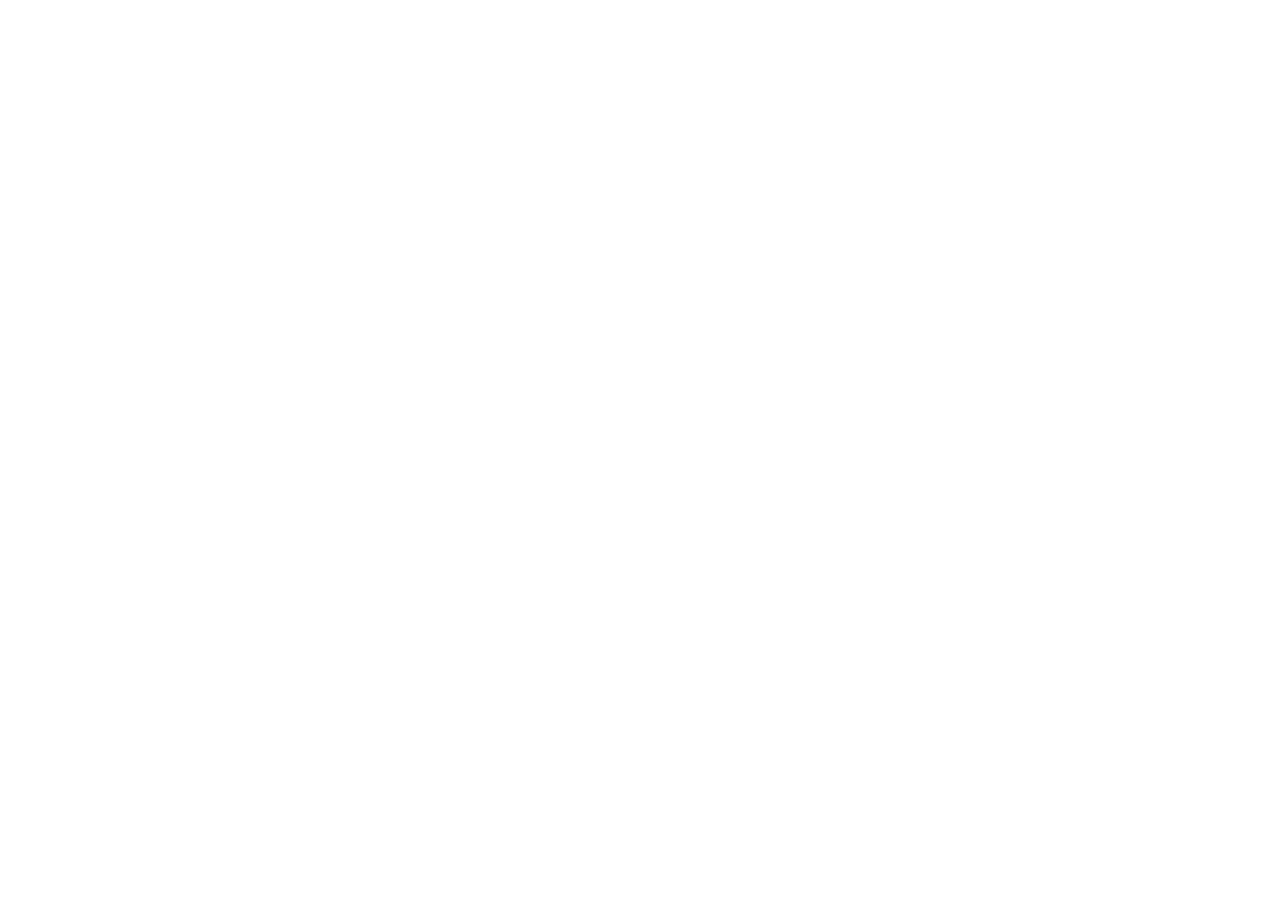
==== index.html @ 3ac26f2f "Initial version" ====
<!doctype html>
<!--
Copyright (c) 2015 The Polymer Project Authors. All rights reserved.
This code may only be used under the BSD style license found at http://polymer.github.io/LICENSE
The complete set of authors may be found at http://polymer.github.io/AUTHORS
The complete set of contributors may be found at http://polymer.github.io/CONTRIBUTORS
Code distributed by Google as part of the polymer project is also
subject to an additional IP rights grant found at http://polymer.github.io/PATENTS
-->
<html>
<head>

  <title>iron-ajax</title>
  <meta charset="utf-8">
  <meta name="viewport" content="width=device-width, initial-scale=1.0">

  <script src="../webcomponentsjs/webcomponents-lite.js"></script>
  <link rel="import" href="../iron-component-page/iron-component-page.html">

</head>
<body>

  <iron-component-page></iron-component-page>

</body>
</html>
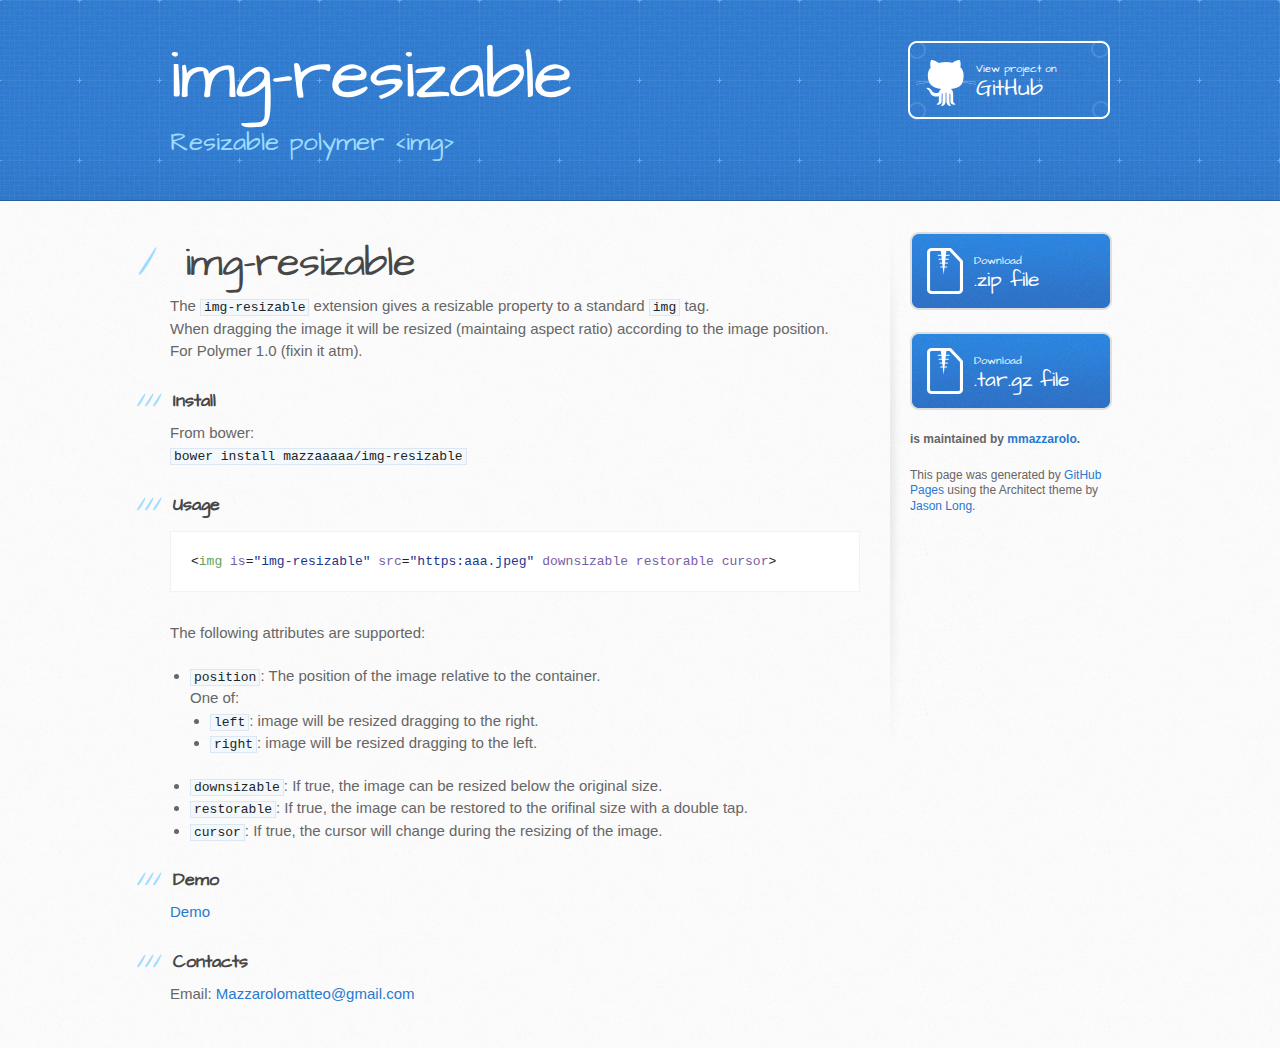
==== commit 85fc6d7c: "Create gh-pages branch via GitHub" ====
--- a/index.html
+++ b/index.html
@@ -1,26 +1,104 @@
-<!doctype html>
-<!--
-Copyright (c) 2015 The Polymer Project Authors. All rights reserved.
-This code may only be used under the BSD style license found at http://polymer.github.io/LICENSE
-The complete set of authors may be found at http://polymer.github.io/AUTHORS
-The complete set of contributors may be found at http://polymer.github.io/CONTRIBUTORS
-Code distributed by Google as part of the polymer project is also
-subject to an additional IP rights grant found at http://polymer.github.io/PATENTS
--->
+<!DOCTYPE html>
 <html>
-<head>
+  <head>
+    <meta charset='utf-8'>
+    <meta http-equiv="X-UA-Compatible" content="chrome=1">
+    <meta name="viewport" content="width=device-width, initial-scale=1, maximum-scale=1">
+    <link href='https://fonts.googleapis.com/css?family=Architects+Daughter' rel='stylesheet' type='text/css'>
+    <link rel="stylesheet" type="text/css" href="stylesheets/stylesheet.css" media="screen">
+    <link rel="stylesheet" type="text/css" href="stylesheets/github-light.css" media="screen">
+    <link rel="stylesheet" type="text/css" href="stylesheets/print.css" media="print">
 
-  <title>iron-ajax</title>
-  <meta charset="utf-8">
-  <meta name="viewport" content="width=device-width, initial-scale=1.0">
+    <!--[if lt IE 9]>
+    <script src="//html5shiv.googlecode.com/svn/trunk/html5.js"></script>
+    <![endif]-->
 
-  <script src="../webcomponentsjs/webcomponents-lite.js"></script>
-  <link rel="import" href="../iron-component-page/iron-component-page.html">
+    <title>img-resizable by mmazzarolo</title>
+  </head>
 
-</head>
-<body>
+  <body>
+    <header>
+      <div class="inner">
+        <h1>img-resizable</h1>
+        <h2>Resizable polymer &lt;img&gt;</h2>
+        <a href="https://github.com/mmazzarolo/img-resizable" class="button"><small>View project on</small> GitHub</a>
+      </div>
+    </header>
 
-  <iron-component-page></iron-component-page>
+    <div id="content-wrapper">
+      <div class="inner clearfix">
+        <section id="main-content">
+          <h1>
+<a id="img-resizable" class="anchor" href="#img-resizable" aria-hidden="true"><span class="octicon octicon-link"></span></a>img-resizable</h1>
 
-</body>
+<p>The <code>img-resizable</code> extension gives a resizable property to a standard <code>img</code> tag.<br>
+When dragging the image it will be resized (maintaing aspect ratio) according to the image position.<br>
+For Polymer 1.0 (fixin it atm).      </p>
+
+<h3>
+<a id="install" class="anchor" href="#install" aria-hidden="true"><span class="octicon octicon-link"></span></a>Install</h3>
+
+<p>From bower:<br>
+<code>bower install mazzaaaaa/img-resizable</code></p>
+
+<h3>
+<a id="usage" class="anchor" href="#usage" aria-hidden="true"><span class="octicon octicon-link"></span></a>Usage</h3>
+
+<div class="highlight highlight-html"><pre>&lt;<span class="pl-ent">img</span> <span class="pl-e">is</span>=<span class="pl-s"><span class="pl-pds">"</span>img-resizable<span class="pl-pds">"</span></span> <span class="pl-e">src</span>=<span class="pl-s"><span class="pl-pds">"</span>https:aaa.jpeg<span class="pl-pds">"</span></span> <span class="pl-e">downsizable</span> <span class="pl-e">restorable</span> <span class="pl-e">cursor</span>&gt;</pre></div>
+
+<p>The following attributes are supported:     </p>
+
+<ul>
+<li>
+<code>position</code>: The position of the image relative to the container.<br>
+One of:<br>
+
+<ul>
+<li>
+<code>left</code>: image will be resized dragging to the right.<br>
+</li>
+<li>
+<code>right</code>: image will be resized dragging to the left.<br>
+</li>
+</ul>
+</li>
+<li>
+<code>downsizable</code>: If true, the image can be resized below the original size.<br>
+</li>
+<li>
+<code>restorable</code>: If true, the image can be restored to the orifinal size with a double tap.</li>
+<li>
+<code>cursor</code>: If true, the cursor will change during the resizing of the image.</li>
+</ul>
+
+<h3>
+<a id="demo" class="anchor" href="#demo" aria-hidden="true"><span class="octicon octicon-link"></span></a>Demo</h3>
+
+<p><a href="http://mazzarolomatteo.com/polymer/img-resizable-demo/">Demo</a>  </p>
+
+<h3>
+<a id="contacts" class="anchor" href="#contacts" aria-hidden="true"><span class="octicon octicon-link"></span></a>Contacts</h3>
+
+<p>Email: <a href="mailto:Mazzarolomatteo@gmail.com">Mazzarolomatteo@gmail.com</a></p>
+        </section>
+
+        <aside id="sidebar">
+          <a href="https://github.com/mmazzarolo/img-resizable/zipball/master" class="button">
+            <small>Download</small>
+            .zip file
+          </a>
+          <a href="https://github.com/mmazzarolo/img-resizable/tarball/master" class="button">
+            <small>Download</small>
+            .tar.gz file
+          </a>
+
+          <p class="repo-owner"><a href="https://github.com/mmazzarolo/img-resizable"></a> is maintained by <a href="https://github.com/mmazzarolo">mmazzarolo</a>.</p>
+
+          <p>This page was generated by <a href="https://pages.github.com">GitHub Pages</a> using the Architect theme by <a href="https://twitter.com/jasonlong">Jason Long</a>.</p>
+        </aside>
+      </div>
+    </div>
+
+  
+  </body>
 </html>
--- a/stylesheets/stylesheet.css
+++ b/stylesheets/stylesheet.css
@@ -0,0 +1,881 @@
+/*! normalize.css v3.0.2 | MIT License | git.io/normalize */
+
+/**
+ * 1. Set default font family to sans-serif.
+ * 2. Prevent iOS text size adjust after orientation change, without disabling
+ *    user zoom.
+ */
+
+html {
+  font-family: sans-serif; /* 1 */
+  -webkit-text-size-adjust: 100%; /* 2 */
+  -ms-text-size-adjust: 100%; /* 2 */
+}
+
+/**
+ * Remove default margin.
+ */
+
+body {
+  margin: 0;
+}
+
+/* HTML5 display definitions
+   ========================================================================== */
+
+/**
+ * Correct `block` display not defined for any HTML5 element in IE 8/9.
+ * Correct `block` display not defined for `details` or `summary` in IE 10/11
+ * and Firefox.
+ * Correct `block` display not defined for `main` in IE 11.
+ */
+
+article,
+aside,
+details,
+figcaption,
+figure,
+footer,
+header,
+hgroup,
+main,
+menu,
+nav,
+section,
+summary {
+  display: block;
+}
+
+/**
+ * 1. Correct `inline-block` display not defined in IE 8/9.
+ * 2. Normalize vertical alignment of `progress` in Chrome, Firefox, and Opera.
+ */
+
+audio,
+canvas,
+progress,
+video {
+  display: inline-block; /* 1 */
+  vertical-align: baseline; /* 2 */
+}
+
+/**
+ * Prevent modern browsers from displaying `audio` without controls.
+ * Remove excess height in iOS 5 devices.
+ */
+
+audio:not([controls]) {
+  display: none;
+  height: 0;
+}
+
+/**
+ * Address `[hidden]` styling not present in IE 8/9/10.
+ * Hide the `template` element in IE 8/9/11, Safari, and Firefox < 22.
+ */
+
+[hidden],
+template {
+  display: none;
+}
+
+/* Links
+   ========================================================================== */
+
+/**
+ * Remove the gray background color from active links in IE 10.
+ */
+
+a {
+  background-color: transparent;
+}
+
+/**
+ * Improve readability when focused and also mouse hovered in all browsers.
+ */
+
+a:active,
+a:hover {
+  outline: 0;
+}
+
+/* Text-level semantics
+   ========================================================================== */
+
+/**
+ * Address styling not present in IE 8/9/10/11, Safari, and Chrome.
+ */
+
+abbr[title] {
+  border-bottom: 1px dotted;
+}
+
+/**
+ * Address style set to `bolder` in Firefox 4+, Safari, and Chrome.
+ */
+
+b,
+strong {
+  font-weight: bold;
+}
+
+/**
+ * Address styling not present in Safari and Chrome.
+ */
+
+dfn {
+  font-style: italic;
+}
+
+/**
+ * Address variable `h1` font-size and margin within `section` and `article`
+ * contexts in Firefox 4+, Safari, and Chrome.
+ */
+
+h1 {
+  margin: 0.67em 0;
+  font-size: 2em;
+}
+
+/**
+ * Address styling not present in IE 8/9.
+ */
+
+mark {
+  color: #000;
+  background: #ff0;
+}
+
+/**
+ * Address inconsistent and variable font size in all browsers.
+ */
+
+small {
+  font-size: 80%;
+}
+
+/**
+ * Prevent `sub` and `sup` affecting `line-height` in all browsers.
+ */
+
+sub,
+sup {
+  position: relative;
+  font-size: 75%;
+  line-height: 0;
+  vertical-align: baseline;
+}
+
+sup {
+  top: -0.5em;
+}
+
+sub {
+  bottom: -0.25em;
+}
+
+/* Embedded content
+   ========================================================================== */
+
+/**
+ * Remove border when inside `a` element in IE 8/9/10.
+ */
+
+img {
+  border: 0;
+}
+
+/**
+ * Correct overflow not hidden in IE 9/10/11.
+ */
+
+svg:not(:root) {
+  overflow: hidden;
+}
+
+/* Grouping content
+   ========================================================================== */
+
+/**
+ * Address margin not present in IE 8/9 and Safari.
+ */
+
+figure {
+  margin: 1em 40px;
+}
+
+/**
+ * Address differences between Firefox and other browsers.
+ */
+
+hr {
+  height: 0;
+  -moz-box-sizing: content-box;
+  box-sizing: content-box;
+}
+
+/**
+ * Contain overflow in all browsers.
+ */
+
+pre {
+  overflow: auto;
+}
+
+/**
+ * Address odd `em`-unit font size rendering in all browsers.
+ */
+
+code,
+kbd,
+pre,
+samp {
+  font-family: monospace, monospace;
+  font-size: 1em;
+}
+
+/* Forms
+   ========================================================================== */
+
+/**
+ * Known limitation: by default, Chrome and Safari on OS X allow very limited
+ * styling of `select`, unless a `border` property is set.
+ */
+
+/**
+ * 1. Correct color not being inherited.
+ *    Known issue: affects color of disabled elements.
+ * 2. Correct font properties not being inherited.
+ * 3. Address margins set differently in Firefox 4+, Safari, and Chrome.
+ */
+
+button,
+input,
+optgroup,
+select,
+textarea {
+  margin: 0; /* 3 */
+  font: inherit; /* 2 */
+  color: inherit; /* 1 */
+}
+
+/**
+ * Address `overflow` set to `hidden` in IE 8/9/10/11.
+ */
+
+button {
+  overflow: visible;
+}
+
+/**
+ * Address inconsistent `text-transform` inheritance for `button` and `select`.
+ * All other form control elements do not inherit `text-transform` values.
+ * Correct `button` style inheritance in Firefox, IE 8/9/10/11, and Opera.
+ * Correct `select` style inheritance in Firefox.
+ */
+
+button,
+select {
+  text-transform: none;
+}
+
+/**
+ * 1. Avoid the WebKit bug in Android 4.0.* where (2) destroys native `audio`
+ *    and `video` controls.
+ * 2. Correct inability to style clickable `input` types in iOS.
+ * 3. Improve usability and consistency of cursor style between image-type
+ *    `input` and others.
+ */
+
+button,
+html input[type="button"], /* 1 */
+input[type="reset"],
+input[type="submit"] {
+  -webkit-appearance: button; /* 2 */
+  cursor: pointer; /* 3 */
+}
+
+/**
+ * Re-set default cursor for disabled elements.
+ */
+
+button[disabled],
+html input[disabled] {
+  cursor: default;
+}
+
+/**
+ * Remove inner padding and border in Firefox 4+.
+ */
+
+button::-moz-focus-inner,
+input::-moz-focus-inner {
+  padding: 0;
+  border: 0;
+}
+
+/**
+ * Address Firefox 4+ setting `line-height` on `input` using `!important` in
+ * the UA stylesheet.
+ */
+
+input {
+  line-height: normal;
+}
+
+/**
+ * It's recommended that you don't attempt to style these elements.
+ * Firefox's implementation doesn't respect box-sizing, padding, or width.
+ *
+ * 1. Address box sizing set to `content-box` in IE 8/9/10.
+ * 2. Remove excess padding in IE 8/9/10.
+ */
+
+input[type="checkbox"],
+input[type="radio"] {
+  box-sizing: border-box; /* 1 */
+  padding: 0; /* 2 */
+}
+
+/**
+ * Fix the cursor style for Chrome's increment/decrement buttons. For certain
+ * `font-size` values of the `input`, it causes the cursor style of the
+ * decrement button to change from `default` to `text`.
+ */
+
+input[type="number"]::-webkit-inner-spin-button,
+input[type="number"]::-webkit-outer-spin-button {
+  height: auto;
+}
+
+/**
+ * 1. Address `appearance` set to `searchfield` in Safari and Chrome.
+ * 2. Address `box-sizing` set to `border-box` in Safari and Chrome
+ *    (include `-moz` to future-proof).
+ */
+
+input[type="search"] {
+  -webkit-box-sizing: content-box; /* 2 */
+  -moz-box-sizing: content-box;
+  box-sizing: content-box;
+  -webkit-appearance: textfield; /* 1 */
+}
+
+/**
+ * Remove inner padding and search cancel button in Safari and Chrome on OS X.
+ * Safari (but not Chrome) clips the cancel button when the search input has
+ * padding (and `textfield` appearance).
+ */
+
+input[type="search"]::-webkit-search-cancel-button,
+input[type="search"]::-webkit-search-decoration {
+  -webkit-appearance: none;
+}
+
+/**
+ * Define consistent border, margin, and padding.
+ */
+
+fieldset {
+  padding: 0.35em 0.625em 0.75em;
+  margin: 0 2px;
+  border: 1px solid #c0c0c0;
+}
+
+/**
+ * 1. Correct `color` not being inherited in IE 8/9/10/11.
+ * 2. Remove padding so people aren't caught out if they zero out fieldsets.
+ */
+
+legend {
+  padding: 0; /* 2 */
+  border: 0; /* 1 */
+}
+
+/**
+ * Remove default vertical scrollbar in IE 8/9/10/11.
+ */
+
+textarea {
+  overflow: auto;
+}
+
+/**
+ * Don't inherit the `font-weight` (applied by a rule above).
+ * NOTE: the default cannot safely be changed in Chrome and Safari on OS X.
+ */
+
+optgroup {
+  font-weight: bold;
+}
+
+/* Tables
+   ========================================================================== */
+
+/**
+ * Remove most spacing between table cells.
+ */
+
+table {
+  border-spacing: 0;
+  border-collapse: collapse;
+}
+
+td,
+th {
+  padding: 0;
+}
+
+/* LAYOUT STYLES */
+body {
+  font-family: 'Helvetica Neue', Helvetica, Arial, serif;
+  font-size: 15px;
+  font-weight: 400;
+  line-height: 1.5;
+  color: #666;
+  background: #fafafa url(../images/body-bg.jpg) 0 0 repeat;
+}
+
+p {
+  margin-top: 0;
+}
+
+a {
+  color: #2879d0;
+}
+a:hover {
+  color: #2268b2;
+}
+
+header {
+  padding-top: 40px;
+  padding-bottom: 40px;
+  font-family: 'Architects Daughter', 'Helvetica Neue', Helvetica, Arial, serif;
+  background: #2e7bcf url(../images/header-bg.jpg) 0 0 repeat-x;
+  border-bottom: solid 1px #275da1;
+}
+
+header h1 {
+  width: 540px;
+  margin-top: 0;
+  margin-bottom: 0.2em;
+  font-size: 72px;
+  font-weight: normal;
+  line-height: 1;
+  color: #fff;
+  letter-spacing: -1px;
+}
+
+header h2 {
+  width: 540px;
+  margin-top: 0;
+  margin-bottom: 0;
+  font-size: 26px;
+  font-weight: normal;
+  line-height: 1.3;
+  color: #9ddcff;
+  letter-spacing: 0;
+}
+
+.inner {
+  position: relative;
+  width: 940px;
+  margin: 0 auto;
+}
+
+#content-wrapper {
+  padding-top: 30px;
+  border-top: solid 1px #fff;
+}
+
+#main-content {
+  float: left;
+  width: 690px;
+}
+
+#main-content img {
+  max-width: 100%;
+}
+
+aside#sidebar {
+  float: right;
+  width: 200px;
+  min-height: 504px;
+  padding-left: 20px;
+  font-size: 12px;
+  line-height: 1.3;
+  background: transparent url(../images/sidebar-bg.jpg) 0 0 no-repeat;
+}
+
+aside#sidebar p.repo-owner,
+aside#sidebar p.repo-owner a {
+  font-weight: bold;
+}
+
+#downloads {
+  margin-bottom: 40px;
+}
+
+a.button {
+  width: 134px;
+  height: 58px;
+  padding-top: 22px;
+  padding-left: 68px;
+  font-family: 'Architects Daughter', 'Helvetica Neue', Helvetica, Arial, serif;
+  font-size: 23px;
+  line-height: 1.2;
+  color: #fff;
+}
+a.button small {
+  display: block;
+  font-size: 11px;
+}
+header a.button {
+  position: absolute;
+  top: 0;
+  right: 0;
+  background: transparent url(../images/github-button.png) 0 0 no-repeat;
+}
+aside a.button {
+  display: block;
+  width: 138px;
+  padding-left: 64px;
+  margin-bottom: 20px;
+  font-size: 21px;
+  background: transparent url(../images/download-button.png) 0 0 no-repeat;
+}
+
+code, pre {
+  margin-bottom: 30px;
+  font-family: Monaco, "Bitstream Vera Sans Mono", "Lucida Console", Terminal, monospace;
+  font-size: 13px;
+  color: #222;
+}
+
+code {
+  padding: 0 3px;
+  background-color: #f2f8fc;
+  border: solid 1px #dbe7f3;
+}
+
+pre {
+  padding: 20px;
+  overflow: auto;
+  text-shadow: none;
+  background: #fff;
+  border: solid 1px #f2f2f2;
+}
+pre code {
+  padding: 0;
+  color: #2879d0;
+  background-color: #fff;
+  border: none;
+}
+
+ul, ol, dl {
+  margin-bottom: 20px;
+}
+
+
+/* COMMON STYLES */
+
+hr {
+  height: 0;
+  margin-top: 1em;
+  margin-bottom: 1em;
+  border: 0;
+  border-top: solid 1px #ddd;
+}
+
+table {
+  width: 100%;
+  border: 1px solid #ebebeb;
+}
+
+th {
+  font-weight: 500;
+}
+
+td {
+  font-weight: 300;
+  text-align: center;
+  border: 1px solid #ebebeb;
+}
+
+form {
+  padding: 20px;
+  background: #f2f2f2;
+
+}
+
+
+/* GENERAL ELEMENT TYPE STYLES */
+
+#main-content h1 {
+  margin-top: 0;
+  margin-bottom: 0;
+  font-family: 'Architects Daughter', 'Helvetica Neue', Helvetica, Arial, serif;
+  font-size: 2.8em;
+  font-weight: normal;
+  color: #474747;
+  text-indent: 6px;
+  letter-spacing: -1px;
+}
+
+#main-content h1:before {
+  padding-right: 0.3em;
+  margin-left: -0.9em;
+  color: #9ddcff;
+  content: "/";
+}
+
+#main-content h2 {
+  margin-bottom: 8px;
+  font-family: 'Architects Daughter', 'Helvetica Neue', Helvetica, Arial, serif;
+  font-size: 22px;
+  font-weight: bold;
+  color: #474747;
+  text-indent: 4px;
+}
+#main-content h2:before {
+  padding-right: 0.3em;
+  margin-left: -1.5em;
+  content: "//";
+  color: #9ddcff;
+}
+
+#main-content h3 {
+  margin-top: 24px;
+  margin-bottom: 8px;
+  font-family: 'Architects Daughter', 'Helvetica Neue', Helvetica, Arial, serif;
+  font-size: 18px;
+  font-weight: bold;
+  color: #474747;
+  text-indent: 3px;
+}
+
+#main-content h3:before {
+  padding-right: 0.3em;
+  margin-left: -2em;
+  content: "///";
+  color: #9ddcff;
+}
+
+#main-content h4 {
+  margin-bottom: 8px;
+  font-family: 'Architects Daughter', 'Helvetica Neue', Helvetica, Arial, serif;
+  font-size: 15px;
+  font-weight: bold;
+  color: #474747;
+  text-indent: 3px;
+}
+
+h4:before {
+  padding-right: 0.3em;
+  margin-left: -2.8em;
+  content: "////";
+  color: #9ddcff;
+}
+
+#main-content h5 {
+  margin-bottom: 8px;
+  font-family: 'Architects Daughter', 'Helvetica Neue', Helvetica, Arial, serif;
+  font-size: 14px;
+  color: #474747;
+  text-indent: 3px;
+}
+h5:before {
+  padding-right: 0.3em;
+  margin-left: -3.2em;
+  content: "/////";
+  color: #9ddcff;
+}
+
+#main-content h6 {
+  margin-bottom: 8px;
+  font-family: 'Architects Daughter', 'Helvetica Neue', Helvetica, Arial, serif;
+  font-size: .8em;
+  color: #474747;
+  text-indent: 3px;
+}
+h6:before {
+  padding-right: 0.3em;
+  margin-left: -3.7em;
+  content: "//////";
+  color: #9ddcff;
+}
+
+p {
+  margin-bottom: 20px;
+}
+
+a {
+  text-decoration: none;
+}
+
+p a {
+  font-weight: 400;
+}
+
+blockquote {
+  padding: 0 0 0 30px;
+  margin-bottom: 20px;
+  font-size: 1.6em;
+  border-left: 10px solid #e9e9e9;
+}
+
+ul {
+  list-style-position: inside;
+  list-style: disc;
+  padding-left: 20px;
+}
+
+ol {
+  list-style-position: inside;
+  list-style: decimal;
+  padding-left: 3px;
+}
+
+dl dd {
+  font-style: italic;
+  font-weight: 100;
+}
+
+footer {
+  padding-top: 20px;
+  padding-bottom: 30px;
+  margin-top: 40px;
+  font-size: 13px;
+  color: #aaa;
+  background: transparent url('../images/hr.png') 0 0 no-repeat;
+}
+
+footer a {
+  color: #666;
+}
+footer a:hover {
+  color: #444;
+}
+
+/* MISC */
+.clearfix:after {
+  display: block;
+  height: 0;
+  clear: both;
+  visibility: hidden;
+  content: '.';
+}
+
+.clearfix {display: inline-block;}
+* html .clearfix {height: 1%;}
+.clearfix {display: block;}
+
+/* #Media Queries
+================================================== */
+
+/* Smaller than standard 960 (devices and browsers) */
+@media only screen and (max-width: 959px) { }
+
+/* Tablet Portrait size to standard 960 (devices and browsers) */
+@media only screen and (min-width: 768px) and (max-width: 959px) {
+  .inner {
+    width: 740px;
+  }
+  header h1, header h2 {
+    width: 340px;
+  }
+  header h1 {
+    font-size: 60px;
+  }
+  header h2 {
+    font-size: 30px;
+  }
+  #main-content {
+    width: 490px;
+  }
+  #main-content h1:before,
+  #main-content h2:before,
+  #main-content h3:before,
+  #main-content h4:before,
+  #main-content h5:before,
+  #main-content h6:before {
+    padding-right: 0;
+    margin-left: 0;
+    content: none;
+  }
+}
+
+/* All Mobile Sizes (devices and browser) */
+@media only screen and (max-width: 767px) {
+  .inner {
+    width: 93%;
+  }
+  header {
+    padding: 20px 0;
+  }
+  header .inner {
+    position: relative;
+  }
+  header h1, header h2 {
+    width: 100%;
+  }
+  header h1 {
+    font-size: 48px;
+  }
+  header h2 {
+    font-size: 24px;
+  }
+  header a.button {
+    position: relative;
+    display: inline-block;
+    width: auto;
+    height: auto;
+    padding: 5px 10px;
+    margin-top: 15px;
+    font-size: 13px;
+    line-height: 1;
+    color: #2879d0;
+    text-align: center;
+    background-color: #9ddcff;
+    background-image: none;
+    border-radius: 5px;
+    -moz-border-radius: 5px;
+    -webkit-border-radius: 5px;
+  }
+  header a.button small {
+    display: inline;
+    font-size: 13px;
+  }
+  #main-content,
+  aside#sidebar {
+    float: none;
+    width: 100% ! important;
+  }
+  aside#sidebar {
+    min-height: 0;
+    padding: 20px 0;
+    margin-top: 20px;
+    background-image: none;
+    border-top: solid 1px #ddd;
+  }
+  aside#sidebar a.button {
+    display: none;
+  }
+  #main-content h1:before,
+  #main-content h2:before,
+  #main-content h3:before,
+  #main-content h4:before,
+  #main-content h5:before,
+  #main-content h6:before {
+    padding-right: 0;
+    margin-left: 0;
+    content: none;
+  }
+}
+
+/* Mobile Landscape Size to Tablet Portrait (devices and browsers) */
+@media only screen and (min-width: 480px) and (max-width: 767px) { }
+
+/* Mobile Portrait Size to Mobile Landscape Size (devices and browsers) */
+@media only screen and (max-width: 479px) { }
+
--- a/stylesheets/github-light.css
+++ b/stylesheets/github-light.css
@@ -0,0 +1,116 @@
+/*
+   Copyright 2014 GitHub Inc.
+
+   Licensed under the Apache License, Version 2.0 (the "License");
+   you may not use this file except in compliance with the License.
+   You may obtain a copy of the License at
+
+       http://www.apache.org/licenses/LICENSE-2.0
+
+   Unless required by applicable law or agreed to in writing, software
+   distributed under the License is distributed on an "AS IS" BASIS,
+   WITHOUT WARRANTIES OR CONDITIONS OF ANY KIND, either express or implied.
+   See the License for the specific language governing permissions and
+   limitations under the License.
+
+*/
+
+.pl-c /* comment */ {
+  color: #969896;
+}
+
+.pl-c1      /* constant, markup.raw, meta.diff.header, meta.module-reference, meta.property-name, support, support.constant, support.variable, variable.other.constant */,
+.pl-s .pl-v /* string variable */ {
+  color: #0086b3;
+}
+
+.pl-e  /* entity */,
+.pl-en /* entity.name */ {
+  color: #795da3;
+}
+
+.pl-s .pl-s1 /* string source */,
+.pl-smi      /* storage.modifier.import, storage.modifier.package, storage.type.java, variable.other, variable.parameter.function */ {
+  color: #333;
+}
+
+.pl-ent /* entity.name.tag */ {
+  color: #63a35c;
+}
+
+.pl-k /* keyword, storage, storage.type */ {
+  color: #a71d5d;
+}
+
+.pl-pds              /* punctuation.definition.string, string.regexp.character-class */,
+.pl-s                /* string */,
+.pl-s .pl-pse .pl-s1 /* string punctuation.section.embedded source */,
+.pl-sr               /* string.regexp */,
+.pl-sr .pl-cce       /* string.regexp constant.character.escape */,
+.pl-sr .pl-sra       /* string.regexp string.regexp.arbitrary-repitition */,
+.pl-sr .pl-sre       /* string.regexp source.ruby.embedded */ {
+  color: #183691;
+}
+
+.pl-v /* variable */ {
+  color: #ed6a43;
+}
+
+.pl-id /* invalid.deprecated */ {
+  color: #b52a1d;
+}
+
+.pl-ii /* invalid.illegal */ {
+  background-color: #b52a1d;
+  color: #f8f8f8;
+}
+
+.pl-sr .pl-cce /* string.regexp constant.character.escape */ {
+  color: #63a35c;
+  font-weight: bold;
+}
+
+.pl-ml /* markup.list */ {
+  color: #693a17;
+}
+
+.pl-mh        /* markup.heading */,
+.pl-mh .pl-en /* markup.heading entity.name */,
+.pl-ms        /* meta.separator */ {
+  color: #1d3e81;
+  font-weight: bold;
+}
+
+.pl-mq /* markup.quote */ {
+  color: #008080;
+}
+
+.pl-mi /* markup.italic */ {
+  color: #333;
+  font-style: italic;
+}
+
+.pl-mb /* markup.bold */ {
+  color: #333;
+  font-weight: bold;
+}
+
+.pl-md /* markup.deleted, meta.diff.header.from-file */ {
+  background-color: #ffecec;
+  color: #bd2c00;
+}
+
+.pl-mi1 /* markup.inserted, meta.diff.header.to-file */ {
+  background-color: #eaffea;
+  color: #55a532;
+}
+
+.pl-mdr /* meta.diff.range */ {
+  color: #795da3;
+  font-weight: bold;
+}
+
+.pl-mo /* meta.output */ {
+  color: #1d3e81;
+}
+
--- a/stylesheets/print.css
+++ b/stylesheets/print.css
@@ -0,0 +1,228 @@
+html, body, div, span, applet, object, iframe,
+h1, h2, h3, h4, h5, h6, p, blockquote, pre,
+a, abbr, acronym, address, big, cite, code,
+del, dfn, em, img, ins, kbd, q, s, samp,
+small, strike, strong, sub, sup, tt, var,
+b, u, i, center,
+dl, dt, dd, ol, ul, li,
+fieldset, form, label, legend,
+table, caption, tbody, tfoot, thead, tr, th, td,
+article, aside, canvas, details, embed,
+figure, figcaption, footer, header, hgroup,
+menu, nav, output, ruby, section, summary,
+time, mark, audio, video {
+  padding: 0;
+  margin: 0;
+  font: inherit;
+  font-size: 100%;
+  vertical-align: baseline;
+  border: 0;
+}
+/* HTML5 display-role reset for older browsers */
+article, aside, details, figcaption, figure,
+footer, header, hgroup, menu, nav, section {
+  display: block;
+}
+body {
+  line-height: 1;
+}
+ol, ul {
+  list-style: none;
+}
+blockquote, q {
+  quotes: none;
+}
+blockquote:before, blockquote:after,
+q:before, q:after {
+  content: '';
+  content: none;
+}
+table {
+  border-spacing: 0;
+  border-collapse: collapse;
+}
+body {
+  font-family: 'Helvetica Neue', Helvetica, Arial, serif;
+  font-size: 13px;
+  line-height: 1.5;
+  color: #000;
+}
+
+a {
+  font-weight: bold;
+  color: #d5000d;
+}
+
+header {
+  padding-top: 35px;
+  padding-bottom: 10px;
+}
+
+header h1 {
+  font-size: 48px;
+  font-weight: bold;
+  line-height: 1.2;
+  color: #303030;
+  letter-spacing: -1px;
+}
+
+header h2 {
+  font-size: 24px;
+  font-weight: normal;
+  line-height: 1.3;
+  color: #aaa;
+  letter-spacing: -1px;
+}
+#downloads {
+  display: none;
+}
+#main_content {
+  padding-top: 20px;
+}
+
+code, pre {
+  margin-bottom: 30px;
+  font-family: Monaco, "Bitstream Vera Sans Mono", "Lucida Console", Terminal;
+  font-size: 12px;
+  color: #222;
+}
+
+code {
+  padding: 0 3px;
+}
+
+pre {
+  padding: 20px;
+  overflow: auto;
+  border: solid 1px #ddd;
+}
+pre code {
+  padding: 0;
+}
+
+ul, ol, dl {
+  margin-bottom: 20px;
+}
+
+
+/* COMMON STYLES */
+
+table {
+  width: 100%;
+  border: 1px solid #ebebeb;
+}
+
+th {
+  font-weight: 500;
+}
+
+td {
+  font-weight: 300;
+  text-align: center;
+  border: 1px solid #ebebeb;
+}
+
+form {
+  padding: 20px;
+  background: #f2f2f2;
+
+}
+
+
+/* GENERAL ELEMENT TYPE STYLES */
+
+h1 {
+  font-size: 2.8em;
+}
+
+h2 {
+  margin-bottom: 8px;
+  font-size: 22px;
+  font-weight: bold;
+  color: #303030;
+}
+
+h3 {
+  margin-bottom: 8px;
+  font-size: 18px;
+  font-weight: bold;
+  color: #d5000d;
+}
+
+h4 {
+  font-size: 16px;
+  font-weight: bold;
+  color: #303030;
+}
+
+h5 {
+  font-size: 1em;
+  color: #303030;
+}
+
+h6 {
+  font-size: .8em;
+  color: #303030;
+}
+
+p {
+  margin-bottom: 20px;
+  font-weight: 300;
+}
+
+a {
+  text-decoration: none;
+}
+
+p a {
+  font-weight: 400;
+}
+
+blockquote {
+  padding: 0 0 0 30px;
+  margin-bottom: 20px;
+  font-size: 1.6em;
+  border-left: 10px solid #e9e9e9;
+}
+
+ul li {
+  padding-left: 20px;
+  list-style-position: inside;
+  list-style: disc;
+}
+
+ol li {
+  padding-left: 3px;
+  list-style-position: inside;
+  list-style: decimal;
+}
+
+dl dd {
+  font-style: italic;
+  font-weight: 100;
+}
+
+footer {
+  padding-top: 20px;
+  padding-bottom: 30px;
+  margin-top: 40px;
+  font-size: 13px;
+  color: #aaa;
+}
+
+footer a {
+  color: #666;
+}
+
+/* MISC */
+.clearfix:after {
+  display: block;
+  height: 0;
+  clear: both;
+  visibility: hidden;
+  content: '.';
+}
+
+.clearfix {display: inline-block;}
+* html .clearfix {height: 1%;}
+.clearfix {display: block;}
